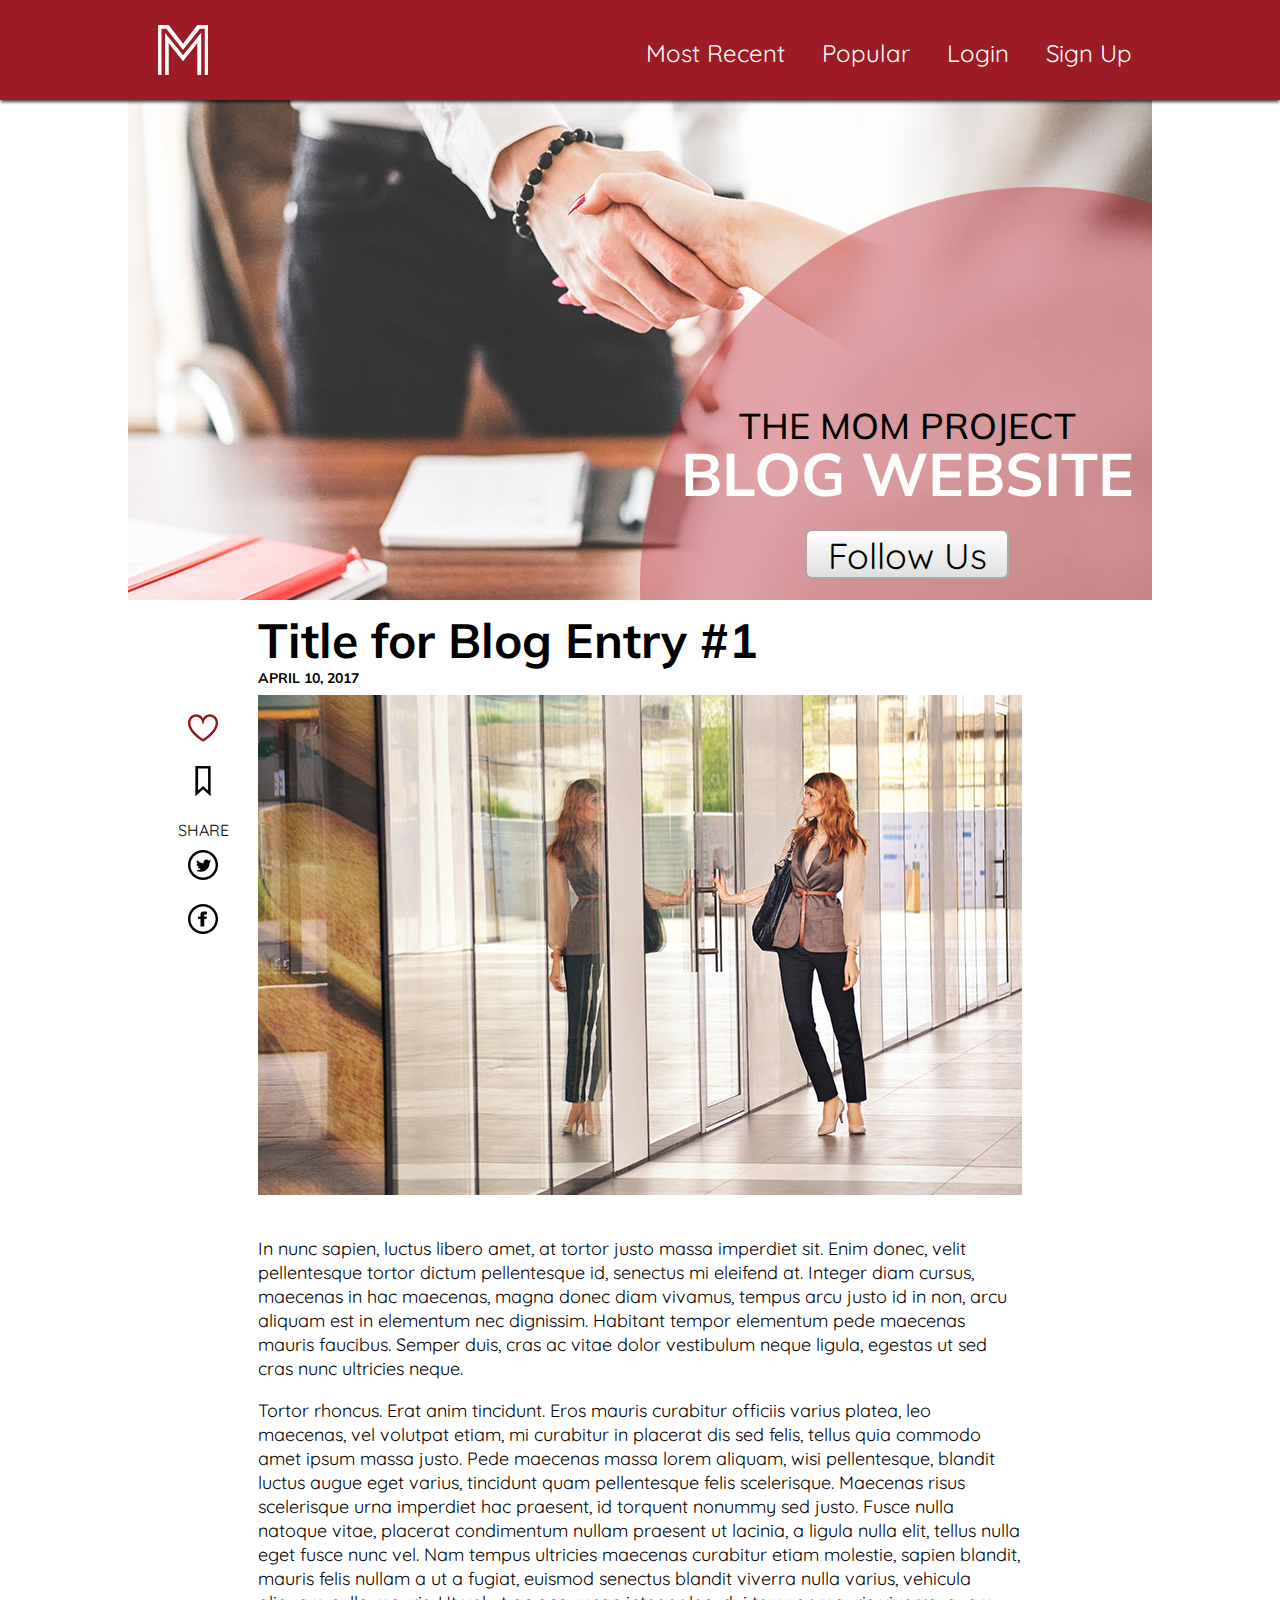
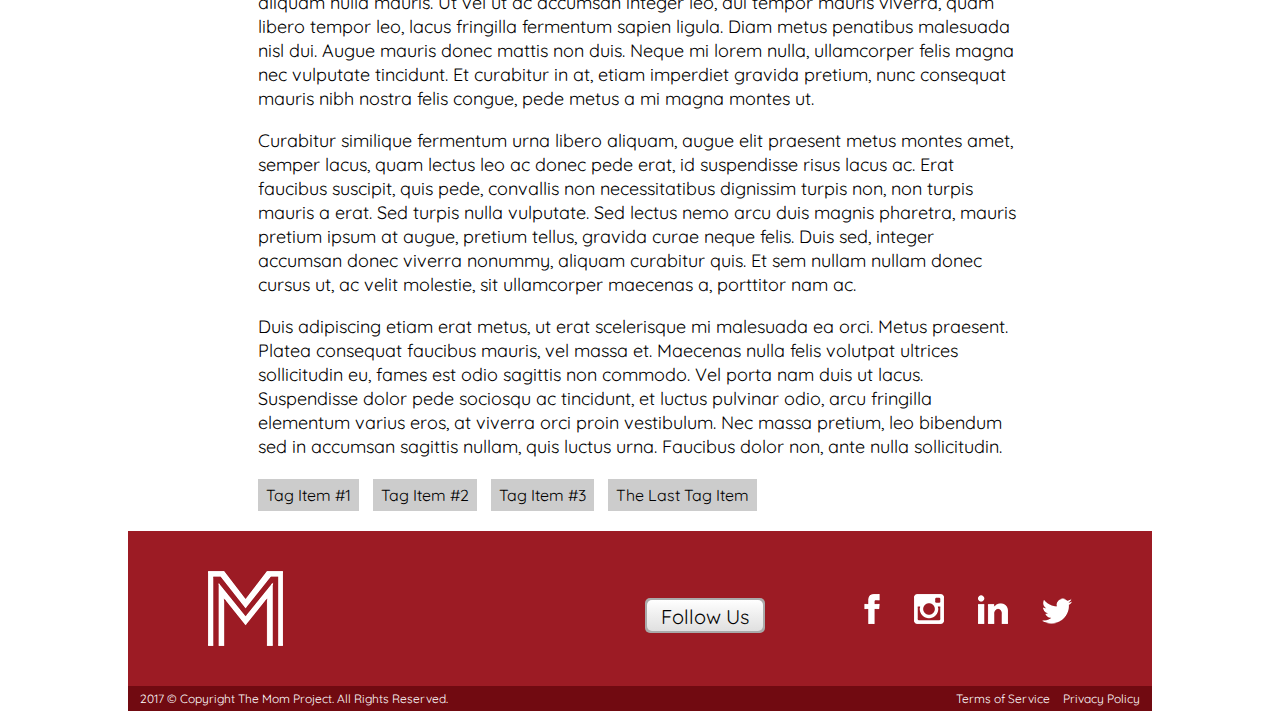
==== post-1.html @ f71ac4b5 "Add files via upload" ====
﻿<!DOCTYPE html>

<html lang="en" xmlns="http://www.w3.org/1999/xhtml">
<head>
    <meta charset="utf-8" />
    <meta name="viewport" content="width=device-width, initial-scale=1">
    <title>The Mom Project Blog</title>
    <link href="https://fonts.googleapis.com/css?family=Quicksand" rel="stylesheet">
    <link href="https://fonts.googleapis.com/css?family=Muli" rel="stylesheet">
    <link rel="stylesheet" href="css/styles.css">
    <script src="http://ajax.googleapis.com/ajax/libs/jquery/3.0.0/jquery.min.js"></script>
    <script>
        $(function () {
            var elementPosition = $('#share').css('top', '100px').offset();

            $(window).scroll(function () {
                $('#share').css('position', ($(window).scrollTop() > elementPosition.top) ? 'fixed' : 'absolute');
            });
        });
    </script>
</head>
<body>

    <div class="nav-container">
        <div class="nav">
            <div class="logo">
                <a href="https://www.themomproject.com" target="_blank">
                    <img src="images/logo.png" alt="The Mom Project" />
                </a>
            </div>
            <div class="nav-links">
                <div>
                    <a href="posts-all.html">Most Recent</a>
                </div>
                <div>
                    <a href="#">Popular</a>
                </div>
                <div>
                    <a href="#">Login</a>
                </div>
                <div>
                    <a href="#">Sign Up</a>
                </div>
            </div>
        </div>
    </div>

    <div class="wrapper">

        <div class="header">
            <img src="images/header.jpg" alt="The Mom Project - Blog Website" />
            <div class="header-content">
                <h1>The Mom Project</h1>
                <h1><span>Blog Website</span></h1>
                <div class="button-outer">
                    <div class="button-inner">
                        <div class="button-text">Follow Us</div>
                    </div>
                </div>
            </div>
        </div>

        <div class="share-container">
            <div id="share">
                <div class="share-icon">
                    <img src="images/heart-share.png" alt="heart" />
                </div>
                <div class="share-icon">
                    <img src="images/bookmark-share.png" alt="bookmark" />
                </div>
                <div class="share-text">
                    Share
                </div>
                <div class="share-icon">
                    <a href="#"><img src="images/twitter-share.png" alt="twitter" /></a>
                </div>
                <div class="share-icon">
                    <a href="#"><img src="images/facebook-share.png" alt="facebook" /></a>
                </div>
            </div>
        </div>

        <div class="content">

            <div class="entry">
                <div class="title">
                    Title for Blog Entry #1
                </div>
                <div class="date">
                    April 10, 2017
                </div>

                <img src="images/post-img-1.jpg" alt="Post #1" />

                <div class="blog-text">
                    <p>In nunc sapien, luctus libero amet, at tortor justo massa imperdiet sit. Enim donec, velit pellentesque tortor dictum pellentesque id, senectus mi eleifend at. Integer diam cursus, maecenas in hac maecenas, magna donec diam vivamus, tempus arcu justo id in non, arcu aliquam est in elementum nec dignissim. Habitant tempor elementum pede maecenas mauris faucibus. Semper duis, cras ac vitae dolor vestibulum neque ligula, egestas ut sed cras nunc ultricies neque.</p>

                    <p>Tortor rhoncus. Erat anim tincidunt. Eros mauris curabitur officiis varius platea, leo maecenas, vel volutpat etiam, mi curabitur in placerat dis sed felis, tellus quia commodo amet ipsum massa justo. Pede maecenas massa lorem aliquam, wisi pellentesque, blandit luctus augue eget varius, tincidunt quam pellentesque felis scelerisque. Maecenas risus scelerisque urna imperdiet hac praesent, id torquent nonummy sed justo. Fusce nulla natoque vitae, placerat condimentum nullam praesent ut lacinia, a ligula nulla elit, tellus nulla eget fusce nunc vel. Nam tempus ultricies maecenas curabitur etiam molestie, sapien blandit, mauris felis nullam a ut a fugiat, euismod senectus blandit viverra nulla varius, vehicula aliquam nulla mauris. Ut vel ut ac accumsan integer leo, dui tempor mauris viverra, quam libero tempor leo, lacus fringilla fermentum sapien ligula. Diam metus penatibus malesuada nisl dui. Augue mauris donec mattis non duis. Neque mi lorem nulla, ullamcorper felis magna nec vulputate tincidunt. Et curabitur in at, etiam imperdiet gravida pretium, nunc consequat mauris nibh nostra felis congue, pede metus a mi magna montes ut.</p>

                    <p>Curabitur similique fermentum urna libero aliquam, augue elit praesent metus montes amet, semper lacus, quam lectus leo ac donec pede erat, id suspendisse risus lacus ac. Erat faucibus suscipit, quis pede, convallis non necessitatibus dignissim turpis non, non turpis mauris a erat. Sed turpis nulla vulputate. Sed lectus nemo arcu duis magnis pharetra, mauris pretium ipsum at augue, pretium tellus, gravida curae neque felis. Duis sed, integer accumsan donec viverra nonummy, aliquam curabitur quis. Et sem nullam nullam donec cursus ut, ac velit molestie, sit ullamcorper maecenas a, porttitor nam ac.</p>

                    <p>Duis adipiscing etiam erat metus, ut erat scelerisque mi malesuada ea orci. Metus praesent. Platea consequat faucibus mauris, vel massa et. Maecenas nulla felis volutpat ultrices sollicitudin eu, fames est odio sagittis non commodo. Vel porta nam duis ut lacus. Suspendisse dolor pede sociosqu ac tincidunt, et luctus pulvinar odio, arcu fringilla elementum varius eros, at viverra orci proin vestibulum. Nec massa pretium, leo bibendum sed in accumsan sagittis nullam, quis luctus urna. Faucibus dolor non, ante nulla sollicitudin.</p>
                </div>

                <div class="seo-tags">
                    <div class="tag">Tag Item #1</div>
                    <div class="tag">Tag Item #2</div>
                    <div class="tag">Tag Item #3</div>
                    <div class="tag">The Last Tag Item</div>
                </div>
            </div>
            
        </div>

        <div class="footer">
            <div class="logo-footer">
                <a href="https://www.themomproject.com" target="_blank">
                    <img src="images/logo-footer.png" alt="The Mom Project" />
                </a>
            </div>

            <div class="social-footer">
                <div class="button-outer">
                    <div class="button-inner">
                        <div class="button-text">Follow Us</div>
                    </div>
                </div>

                <div class="social-icons">
                    <div class="icon">
                        <a href="#">
                            <img src="images/facebook.png" alt="Facebook" />
                        </a>
                    </div>
                    <div class="icon">
                        <a href="#">
                            <img src="images/instagram.png" alt="Instagram" />
                        </a>
                    </div>
                    <div class="icon">
                        <a href="#">
                            <img src="images/linkedin.png" alt="LinkedIn" />
                        </a>
                    </div>
                    <div class="icon">
                        <a href="#">
                            <img src="images/twitter.png" alt="Twitter" />
                        </a>
                    </div>
                </div>
            </div>
        </div>

        <div class="footer-btm">
            <div class="copyright">
                2017 &copy; Copyright The Mom Project. All Rights Reserved.
            </div>

            <div class="terms-policy">
                <div class="terms">
                    <a href="#">Terms of Service</a>
                </div>
                <div class="policy">
                    <a href="#">Privacy Policy</a>
                </div>
            </div>
        </div>
    </div>

</body>
</html>
---- css/styles.css ----
﻿body {
    width: 100%;
    margin: 0 auto;
    padding: 0;
    font-family: 'Quicksand', sans-serif;
    cursor: default;
}

a {
    text-decoration: none;
}

h1 {
    font-family: 'Muli', sans-serif;
    font-size: 36px;
    line-height: 36px;
    font-weight: 500;
    text-transform: uppercase;
    text-align: center;
    margin: 0;
}

h1 span {
    font-size: 60px;
    line-height: 60px;
    font-weight: bolder;
    color: #ffffff;
}

.wrapper {
    width: 1024px;
    margin: 0 auto;
    padding: 0;
}


/*********************/
/*      BUTTON      */
/*******************/
.button-outer {
    padding: 2px;
    border-radius: 5px;
    background-color: #aaaaaa;
    transition: all 0.3s ease 0s;
    cursor: pointer;
}

.button-inner {
    padding: 2px;
    border-radius: 5px;
    background: rgba(255,255,255,1);
    background: -moz-linear-gradient(top, rgba(255,255,255,1) 0%, rgba(240,240,240,1) 45%, rgba(224,224,224,1) 100%);
    background: -webkit-gradient(left top, left bottom, color-stop(0%, rgba(255,255,255,1)), color-stop(45%, rgba(240,240,240,1)), color-stop(100%, rgba(224,224,224,1)));
    background: -webkit-linear-gradient(top, rgba(255,255,255,1) 0%, rgba(240,240,240,1) 45%, rgba(224,224,224,1) 100%);
    background: -o-linear-gradient(top, rgba(255,255,255,1) 0%, rgba(240,240,240,1) 45%, rgba(224,224,224,1) 100%);
    background: -ms-linear-gradient(top, rgba(255,255,255,1) 0%, rgba(240,240,240,1) 45%, rgba(224,224,224,1) 100%);
    background: linear-gradient(to bottom, rgba(255,255,255,1) 0%, rgba(240,240,240,1) 45%, rgba(224,224,224,1) 100%);
    filter: progid:DXImageTransform.Microsoft.gradient( startColorstr='#ffffff', endColorstr='#e0e0e0', GradientType=0 );
}

.button-text {
    text-align: center;
    margin: 0;
    padding: 5px 0 1px 0;
}

.button-outer:hover {
    background-color: #000000;
}

.button-outer:hover .button-inner {
    color: #ffffff;
    background: rgba(186,101,108,1);
    background: -moz-linear-gradient(top, rgba(186,101,108,1) 0%, rgba(156,28,37,1) 100%);
    background: -webkit-gradient(left top, left bottom, color-stop(0%, rgba(186,101,108,1)), color-stop(100%, rgba(156,28,37,1)));
    background: -webkit-linear-gradient(top, rgba(186,101,108,1) 0%, rgba(156,28,37,1) 100%);
    background: -o-linear-gradient(top, rgba(186,101,108,1) 0%, rgba(156,28,37,1) 100%);
    background: -ms-linear-gradient(top, rgba(186,101,108,1) 0%, rgba(156,28,37,1) 100%);
    background: linear-gradient(to bottom, rgba(186,101,108,1) 0%, rgba(156,28,37,1) 100%);
    filter: progid:DXImageTransform.Microsoft.gradient( startColorstr='#ba656c', endColorstr='#9c1c25', GradientType=0 );
}


/*************************/
/*      NAVIGATION      */
/***********************/
.nav-container {
    width: 100%;
    height: 100px;
    margin: 0;
    padding: 0;
    position: relative;
    background-color: #9c1b24;
    -webkit-box-shadow: 0px 3px 3px -1px rgba(0,0,0,0.75);
    -moz-box-shadow: 0px 3px 3px -1px rgba(0,0,0,0.75);
    box-shadow: 0px 3px 3px -1px rgba(0,0,0,0.75);
    z-index: 2;
}

.nav {
    width: 1024px;
    margin: 0 auto;
    padding: 15px 20px;
}

.logo {
    width: 50px;
    margin: 10px 0 10px 30px;
    float: left;
}

.nav-links {
    margin: 26px 20px 20px 20px;
    float: right;
    font-size: 24px;
    line-height: 24px;
}

.nav-links div {
    display: inline-block;
    margin: 0 30px 0 0;
}

.nav-links div:last-child {
    margin: 0;
}

.nav-links a {
    color: #ffffff;
}

.nav-links a:hover {
    color: #000000;
    font-weight: bold;
}


/********************/
/*      HEADER     */
/******************/
.header {
    position: relative;
}

.header-content {
    margin: 0 12px 0 0;
    position: absolute;
    bottom: 0;
    right: 0;
}

.header .button-outer {
    width: 200px;
    height: 46px;
    margin: 25px 131px;
}

.header .button-inner {
    width: 196px;
    height: 42px;
}

.header .button-text {
    font-size: 36px;
    line-height: 36px;
}


/*********************/
/*      CONTENT     */
/*******************/
.content {
    margin: 12px 130px 0 130px;
    position: relative;
}


/******************/
/*      POSTS    */
/****************/
.post {
    position: relative;
    margin: 0 0 20px 0;
    color: #ffffff;
}

.post a {
    color: #ffffff;
}

.post .heart {
    position: absolute;
    top: 15px;
    right: 15px;
    cursor: pointer;
}

.post .blurb-box {
    width: 764px;
    height: 200px;
    position: absolute;
    top: 300px;
    background-color: #000000;
    opacity: 0.85;
}

.post .bookmark {
    position: absolute;
    top: 15px;
    right: 15px;
    cursor: pointer;
}

.post .title h2 {
    font-size: 24px;
    line-height: 24px;
    font-weight: normal;
    margin: 15px 0 5px 15px;
}

.post .date {
    font-family: 'Muli', sans-serif;
    font-size: 12px;
    line-height: 12px;
    font-weight: bold;
    text-transform: uppercase;
    margin: 0 0 10px 15px;
}

.post .blurb {
    font-size: 16px;
    line-height: 16px;
    margin: 0 15px 10px 15px;
}

.post .more {
    font-family: 'Muli', sans-serif;
    font-size: 16px;
    line-height: 16px;
    font-weight: bold;
    text-transform: uppercase;
    display: inline-block;
    margin: 0 10px 0 15px;
}

.post .arrow {
    display: inline-block;
    cursor: pointer;
}


/******************/
/*      ENTRY    */
/****************/
.entry .title {
    font-family: 'Muli', sans-serif;
    font-size: 48px;
    line-height: 48px;
    font-weight: bold;
    margin: 0 0 7px 0;
}

.entry .date {
    font-family: 'Muli', sans-serif;
    font-size: 14px;
    line-height: 14px;
    font-weight: bolder;
    text-transform: uppercase;
    margin: 0 0 10px 0;
}

.entry img {
    margin: 0 0 20px 0;
}

.entry .blog-text {
    font-size: 18px;
    line-height: 24px;
    margin: 0;
}

.entry .seo-tags {
    font-size: 16px;
    line-height: 16px;
    margin: 20px 0;
}

.entry .tag {
    display: inline-block;
    padding: 8px;
    margin: 0 10px 0 0;
    background-color: #cccccc;
}


/****************************/
/*      ENTRY - SHARE      */
/**************************/
.share-container {
    position: relative;
    width: 100%;
    margin: 0 auto;
    padding: 0;
}

#share {
    width: 50px;
    position: absolute;
    top: 100px;
    margin: 0 0 0 50px;
}

.share-icon {
    margin: 10px 0 20px 10px;
    cursor: pointer;
}

.share-text {
    text-align: center;
    text-transform: uppercase;
    margin: 0 0 10px 0;
}




/*********************/
/*      FOOTER      */
/*******************/
.footer {
    padding: 40px 80px;
    height: 75px;
    background-color: #9c1b24;
}

.footer .logo-footer {
    float: left;
}

.footer .social-footer {
    float: right;
}

.footer .button-outer {
    width: 116px;
    height: 31px;
    margin: 20px 95px 20px 15px;
    display: inline-block;
}

.footer .button-inner {
    width: 112px;
    height: 27px;
}

.footer .button-text {
    font-size: 20px;
    line-height: 20px;
}

.footer .social-icons {
    margin: 23px 0 22px 0;
    display: inline-block;
}

.footer .social-icons div {
    margin: 0 30px 0 0;
    display: inline-block;
}

.footer .social-icons div:last-child {
    margin: 0;
}



/****************************/
/*      FOOTER BOTTOM      */
/**************************/
.footer-btm {
    height: 25px;
    color: #ffffff;
    font-size: 12px;
    line-height: 12px;
    background-color: #710a11;
}

.footer-btm .copyright {
    margin: 7px 0 6px 12px;
    float: left;
}

.footer-btm .terms-policy {
    margin: 7px 12px 6px 0;
    float: right;
}

.footer-btm .terms-policy div {
    display: inline-block;
    margin: 0 0 0 10px;
}

.footer-btm a {
    color: #ffffff;
}
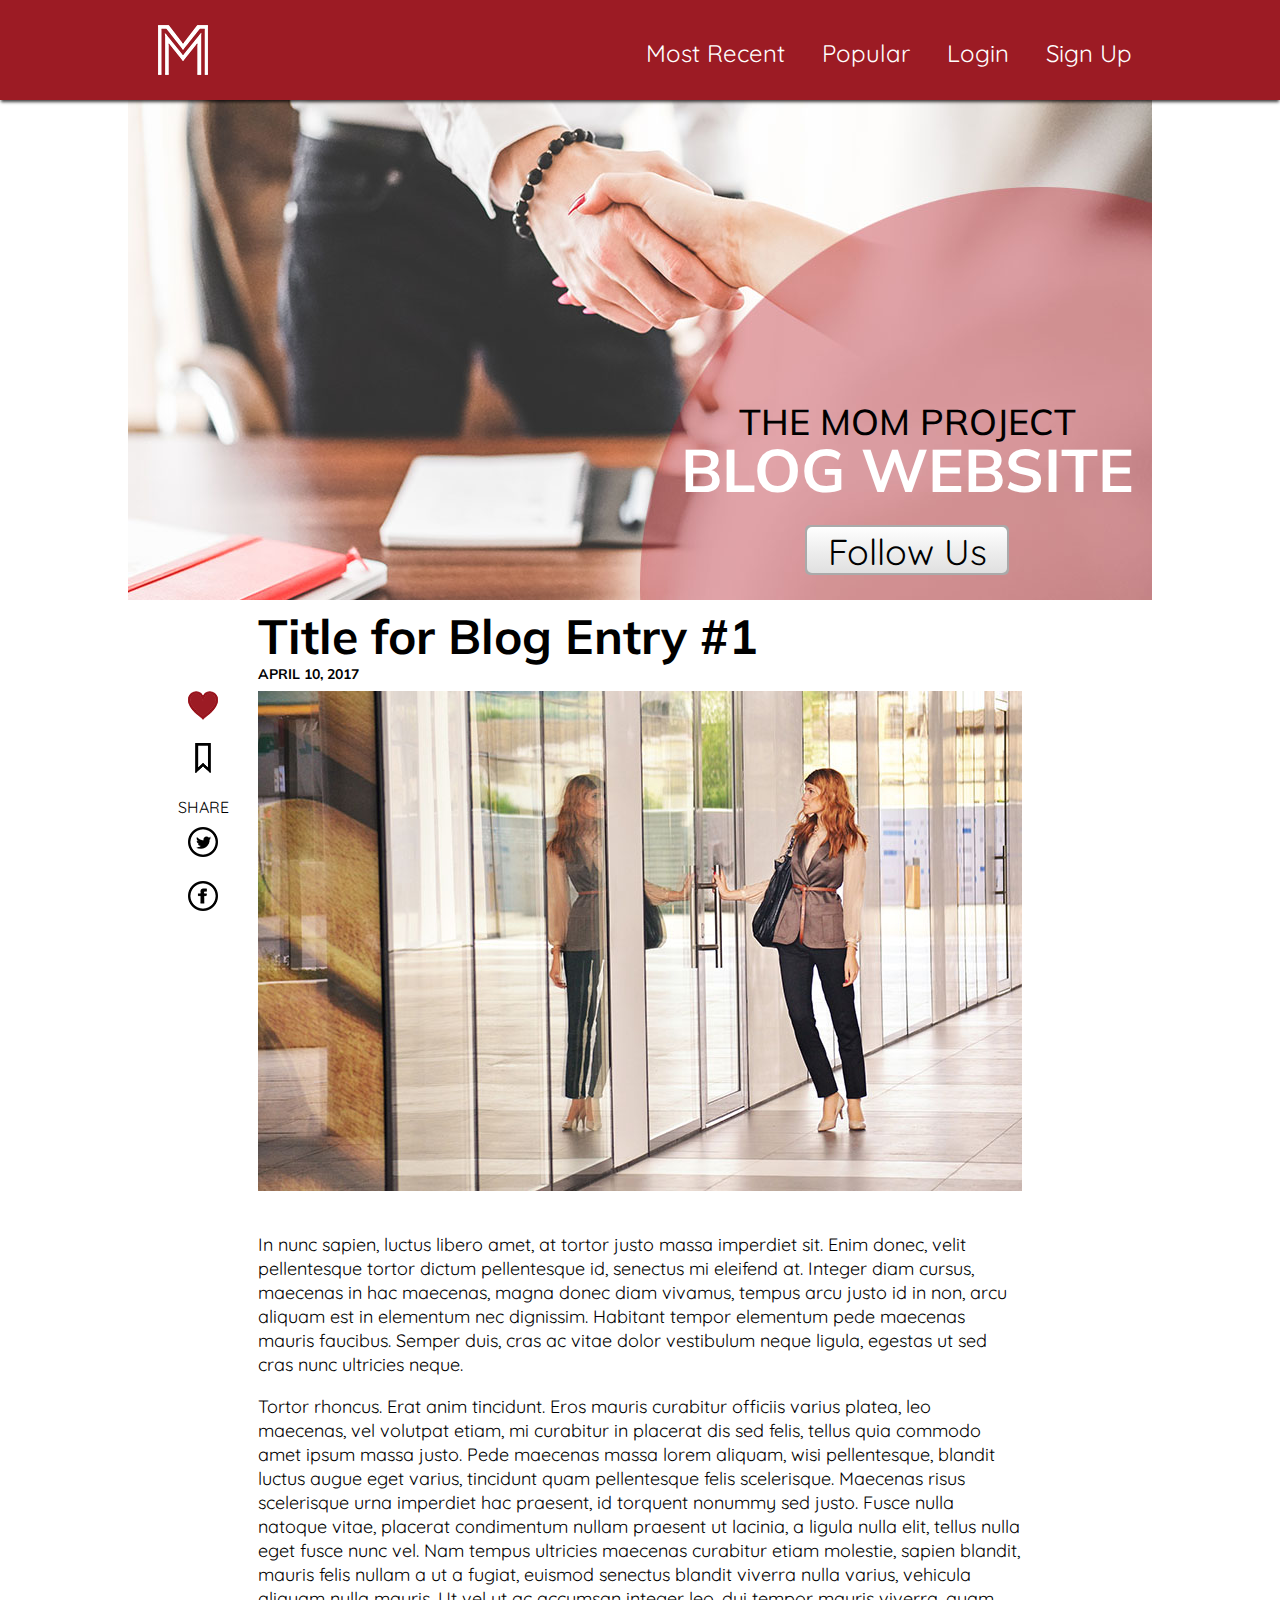
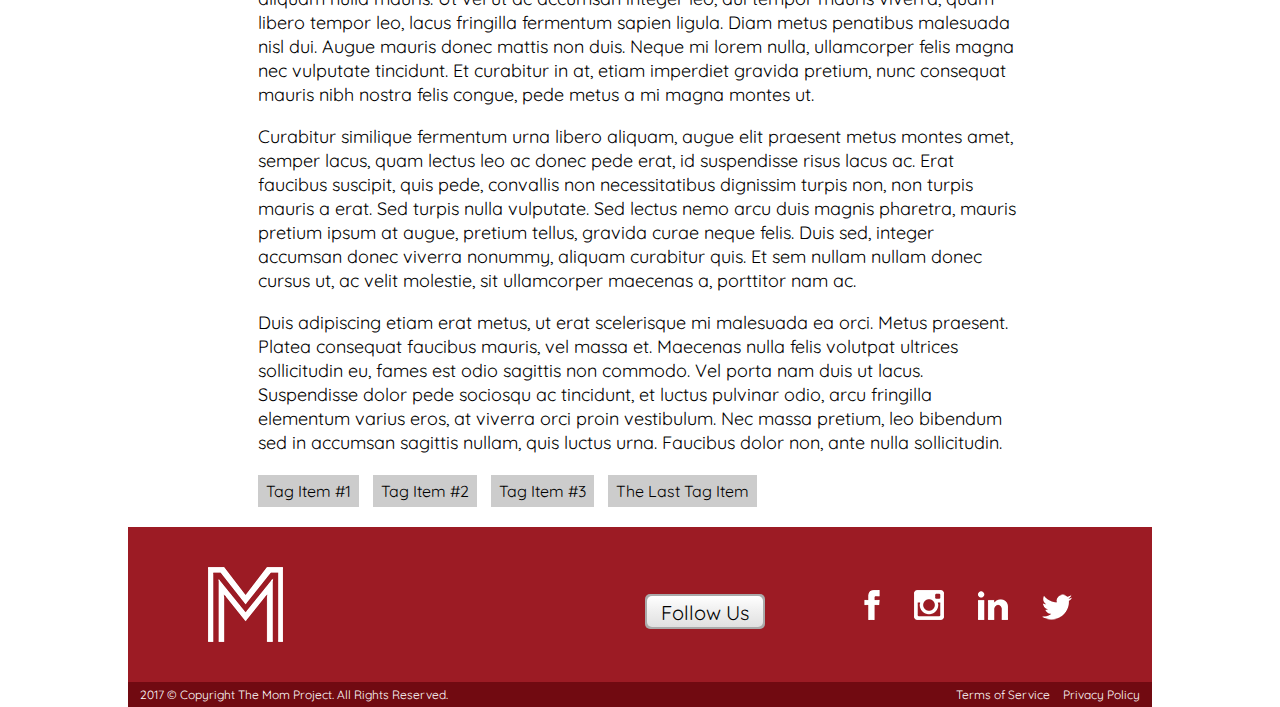
==== commit 4a34ce7d: "Add files via upload" ====
--- a/post-1.html
+++ b/post-1.html
@@ -9,25 +9,35 @@
     <link href="https://fonts.googleapis.com/css?family=Muli" rel="stylesheet">
     <link rel="stylesheet" href="css/styles.css">
     <script src="http://ajax.googleapis.com/ajax/libs/jquery/3.0.0/jquery.min.js"></script>
+    <script src="js/scripts.js"></script>
     <script>
         $(function () {
-            var elementPosition = $('#share').css('top', '100px').offset();
-
-            $(window).scroll(function () {
-                $('#share').css('position', ($(window).scrollTop() > elementPosition.top) ? 'fixed' : 'absolute');
+            $('#menu-toggle').click(function () {
+                $(this).toggleClass('expanded').siblings('div').slideToggle();
             });
         });
     </script>
 </head>
 <body>
 
+    <nav class="hamburger-menu">
+        <button id="menu-toggle">Toggle</button>
+        <div>
+            <a href="posts-all.html">Most Recent</a>
+            <a href="#">Popular</a>
+            <a href="#">Login</a>
+            <a href="#">Sign Up</a>
+        </div>
+    </nav>
+
     <div class="nav-container">
         <div class="nav">
             <div class="logo">
-                <a href="https://www.themomproject.com" target="_blank">
+                <a href="index.html">
                     <img src="images/logo.png" alt="The Mom Project" />
                 </a>
             </div>
+
             <div class="nav-links">
                 <div>
                     <a href="posts-all.html">Most Recent</a>
@@ -48,7 +58,6 @@
     <div class="wrapper">
 
         <div class="header">
-            <img src="images/header.jpg" alt="The Mom Project - Blog Website" />
             <div class="header-content">
                 <h1>The Mom Project</h1>
                 <h1><span>Blog Website</span></h1>
@@ -62,19 +71,19 @@
 
         <div class="share-container">
             <div id="share">
-                <div class="share-icon">
+                <div class="share-icon heart clicked">
                     <img src="images/heart-share.png" alt="heart" />
                 </div>
-                <div class="share-icon">
+                <div class="share-icon bookmark">
                     <img src="images/bookmark-share.png" alt="bookmark" />
                 </div>
                 <div class="share-text">
                     Share
                 </div>
-                <div class="share-icon">
+                <div class="share-icon twitter">
                     <a href="#"><img src="images/twitter-share.png" alt="twitter" /></a>
                 </div>
-                <div class="share-icon">
+                <div class="share-icon facebook">
                     <a href="#"><img src="images/facebook-share.png" alt="facebook" /></a>
                 </div>
             </div>
@@ -90,7 +99,7 @@
                     April 10, 2017
                 </div>
 
-                <img src="images/post-img-1.jpg" alt="Post #1" />
+                <img id="postImg" src="images/post-img-1.jpg" alt="Post #1" class="post-img" />
 
                 <div class="blog-text">
                     <p>In nunc sapien, luctus libero amet, at tortor justo massa imperdiet sit. Enim donec, velit pellentesque tortor dictum pellentesque id, senectus mi eleifend at. Integer diam cursus, maecenas in hac maecenas, magna donec diam vivamus, tempus arcu justo id in non, arcu aliquam est in elementum nec dignissim. Habitant tempor elementum pede maecenas mauris faucibus. Semper duis, cras ac vitae dolor vestibulum neque ligula, egestas ut sed cras nunc ultricies neque.</p>
@@ -114,7 +123,7 @@
 
         <div class="footer">
             <div class="logo-footer">
-                <a href="https://www.themomproject.com" target="_blank">
+                <a href="index.html">
                     <img src="images/logo-footer.png" alt="The Mom Project" />
                 </a>
             </div>
@@ -153,7 +162,7 @@
 
         <div class="footer-btm">
             <div class="copyright">
-                2017 &copy; Copyright The Mom Project. All Rights Reserved.
+                <p>2017 &copy; Copyright The Mom Project. <span>All Rights Reserved.</span></p>
             </div>
 
             <div class="terms-policy">
--- a/css/styles.css
+++ b/css/styles.css
@@ -26,6 +26,11 @@
     font-weight: bolder;
     color: #ffffff;
 }
+
+.hamburger-menu {
+    display: none;
+}
+
 
 .wrapper {
     width: 1024px;
@@ -43,6 +48,7 @@
     background-color: #aaaaaa;
     transition: all 0.3s ease 0s;
     cursor: pointer;
+    display: block;
 }
 
 .button-inner {
@@ -110,6 +116,7 @@
 }
 
 .nav-links {
+    display: block;
     margin: 26px 20px 20px 20px;
     float: right;
     font-size: 24px;
@@ -140,6 +147,8 @@
 /******************/
 .header {
     position: relative;
+    background-image: url('../images/header.jpg');
+    height: 500px;
 }
 
 .header-content {
@@ -173,6 +182,115 @@
     margin: 12px 130px 0 130px;
     position: relative;
 }
+
+
+/******************************/
+/*      FEATURED CONTENT     */
+/****************************/
+.content.features {
+    margin: 12px 12px 20px 12px;
+    color: #ffffff;
+}
+
+.content.features a {
+    color: #ffffff;
+}
+
+.main-feature {
+    display: inline-block;
+    position: relative;
+    margin: 0;
+    padding: 0;
+}
+
+.more-features {
+    display: inline-block;
+    position: relative;
+    margin: 0 0 0 5px;
+    padding: 0;
+}
+
+.more-features .feature-3, .more-features .feature-5 {
+    margin: 10px 0 0 0;
+}
+
+.features .blurb-box {
+    position: absolute;
+    top: 0;
+    background-color: #000000;
+    opacity: 0.85;
+}
+
+.features .more {
+    font-family: 'Muli', sans-serif;
+    font-weight: bold;
+    text-transform: uppercase;
+    display: inline-block;
+    margin: 0 10px 10px 0;
+}
+
+.features .arrow {
+    display: inline-block;
+}
+
+.main-feature .blurb-box {
+    width: 450px;
+    height: 210px;
+    padding: 20px;
+    top: 350px;
+}
+
+.main-feature .title {
+    font-size: 30px;
+    line-height: 30px;
+    margin: 0 0 10px 0;
+}
+
+.main-feature .blurb {
+    font-size: 18px;
+    line-height: 18px;
+    margin: 0 0 10px 0;
+}
+
+.main-feature .more {
+    font-size: 24px;
+    line-height: 24px;
+}
+
+.more-features .blurb-box {
+    width: 225px;
+    height: 105px;
+    padding: 10px;
+}
+
+.more-features .feature-2 .blurb-box {
+    top: 150px;
+}
+.more-features .feature-3 .blurb-box,
+.more-features .feature-5 .blurb-box {
+    top: 480px;
+}
+.more-features .feature-4 .blurb-box {
+    top: 75px;
+}
+
+.more-features .title {
+    font-size: 24px;
+    line-height: 24px;
+    margin: 0 0 7px 0;
+}
+
+.more-features .blurb {
+    font-size: 14px;
+    line-height: 14px;
+    margin: 0 0 7px 0;
+}
+
+.more-features .more {
+    font-size: 16px;
+    line-height: 16px;
+}
+
 
 
 /******************/
@@ -189,10 +307,19 @@
 }
 
 .post .heart {
+    background-image: url('/images/heart.png');
+    background-repeat: no-repeat;
+    width: 50px;
+    height: 50px;
     position: absolute;
     top: 15px;
     right: 15px;
     cursor: pointer;
+}
+
+.post .heart.clicked {
+    background-image: url('/images/hearted.png');
+    background-repeat: no-repeat;
 }
 
 .post .blurb-box {
@@ -205,17 +332,26 @@
 }
 
 .post .bookmark {
+    background-image: url('/images/bookmark-lg.png');
+    background-repeat: no-repeat;
+    width: 25px;
+    height: 50px;
     position: absolute;
     top: 15px;
     right: 15px;
     cursor: pointer;
 }
 
+.post .bookmark.clicked {
+        background-image: url('/images/bookmarked-lg.png');
+        background-repeat: no-repeat;
+    }
+
 .post .title h2 {
     font-size: 24px;
     line-height: 24px;
     font-weight: normal;
-    margin: 15px 0 5px 15px;
+    margin: 15px 80px 5px 15px;
 }
 
 .post .date {
@@ -225,12 +361,18 @@
     font-weight: bold;
     text-transform: uppercase;
     margin: 0 0 10px 15px;
+    display: block;
 }
 
 .post .blurb {
     font-size: 16px;
     line-height: 16px;
     margin: 0 15px 10px 15px;
+    display: block;
+}
+
+.post .blurb p {
+    margin: 0;
 }
 
 .post .more {
@@ -306,13 +448,30 @@
 #share {
     width: 50px;
     position: absolute;
-    top: 100px;
+    top: 91px;
     margin: 0 0 0 50px;
 }
 
 .share-icon {
     margin: 10px 0 20px 10px;
     cursor: pointer;
+}
+
+.share-icon.heart {
+    background-image: url('/images/heart-share.png');
+    background-repeat: no-repeat;
+    margin: 0 0 20px 10px;
+}
+.share-icon.heart.clicked {
+    background-image: url('/images/hearted-share.png');
+}
+
+.share-icon.bookmark {
+    background-image: url('/images/bookmark-share.png');
+    background-repeat: no-repeat;
+}
+.share-icon.bookmark.clicked {
+    background-image: url('/images/bookmarked-share.png');
 }
 
 .share-text {
@@ -390,6 +549,10 @@
     float: left;
 }
 
+.footer-btm .copyright p {
+    margin: 0;
+}
+
 .footer-btm .terms-policy {
     margin: 7px 12px 6px 0;
     float: right;
@@ -402,4 +565,397 @@
 
 .footer-btm a {
     color: #ffffff;
+}
+
+
+
+/*********************/
+/*      TABLET      */
+/*******************/
+@media screen and (max-width: 1024px) {
+    .hamburger-menu {
+        display: none;
+    }
+
+    .wrapper,
+    .nav {
+        width: 768px;
+    }
+
+    h1 {
+        font-size: 27px;
+        line-height: 27px;
+    }
+
+    h1 span {
+        font-size: 45px;
+        line-height: 45px;
+    }
+
+    .header .button-outer {
+        width: 150px;
+        height: 34px;
+        margin: 18px 98.25px;
+    }
+
+    .header {
+        background-image: url('../images/header-tablet.jpg');
+        background-repeat: no-repeat;
+        height: 374px;
+    }
+
+    .header .button-inner {
+        width: 146px;
+        height: 30px;
+    }
+
+    .header .button-text {
+        font-size: 27px;
+        line-height: 27px;
+        padding: 0;
+    }
+
+    .content {
+        margin: 12px 97.5px 0 97.5px;
+    }
+
+    .post-img {
+        width: 573px;
+    }
+
+    .post .blurb-box {
+        width: 573px;
+        height: 150px;
+        top: 225px;
+    }
+
+    .post .bookmark {
+        top: 10px;
+    }
+
+    .post .title h2 {
+        font-size: 20px;
+        line-height: 20px;
+        margin: 10px 0 5px 10px;
+    }
+
+    .post .blurb {
+        font-size: 14px;
+        line-height: 14px;
+        margin: 0 10px 10px 10px;
+        height: 57px;
+        width: 533px;
+        overflow: hidden;
+        text-overflow: ellipsis;
+        display: -webkit-box;
+        -webkit-line-clamp: 4;
+        -webkit-box-orient: vertical;
+    }
+
+    .post .date {
+        margin: 0 0 10px 10px;
+    }
+
+    .post .more {
+        font-size: 14px;
+        line-height: 14px;
+        margin: 0 10px;
+    }
+
+    .post .arrow img {
+        width: 14px;
+    }
+
+    #share {
+        margin: 0 0 0 30px;
+    }
+
+    .footer {
+        padding: 40px 30px;
+    }
+}
+
+
+
+/*********************/
+/*      MOBILE      */
+/*******************/
+@media screen and (max-width: 768px) {
+    .wrapper, .nav {
+        width: 320px;
+    }
+
+    .nav-links {
+        display: none;
+    }
+
+    .logo {
+        margin: 10px 0;
+        width: 50px;
+    }
+
+    .logo img {
+        width: 50px;
+    }
+
+    .nav-links {
+        margin: 26px 0;
+        font-size: 14px;
+        line-height: 14px;
+    }
+
+    .nav-links div {
+        margin: 0 15px 0 0;
+    }
+
+    .header {
+        background-image: url('../images/header-mobile.jpg');
+        height: 250px;
+    }
+
+    .header-content {
+        bottom: 0;
+        right: 0;
+        margin: 0;
+    }
+
+    h1 {
+        font-size: 20px;
+        line-height: 20px;
+    }
+
+    h1 span {
+        font-size: 27px;
+        line-height: 27px;
+    }
+
+    .header .button-outer {
+        margin: 10px 40px;
+    }
+
+
+    .content {
+        margin: 10px 0 30px 0;
+    }
+
+    .post-img {
+        width: 320px;
+    }
+
+    .post .blurb-box {
+        width: 320px;
+        height: 86px;
+        top: 123px;
+    }
+
+    .post .heart {
+        top: 10px;
+        right: 10px;
+    }
+
+    .post .bookmark {
+        top: 10px;
+        right: 10px;
+    }
+
+    .post .title h2 {
+        font-size: 20px;
+        line-height: 20px;
+        margin: 10px 70px 6px 10px;
+    }
+
+    .post .blurb {
+        display: none;
+    }
+
+    .post .date {
+        font-size: 12px;
+        line-height: 12px;
+        margin: 0 70px 12px 10px;
+    }
+
+    .post .more {
+        font-size: 16px;
+        line-height: 16px;
+        margin: 0 0 10px 10px;
+    }
+
+    .post .arrow img {
+        width: 14px;
+    }
+
+    #share {
+        margin: 0;
+        width: 320px;
+        height: 50px;
+        top: 277px;
+        z-index: 5;
+        background-color: #ffffff;
+        opacity: 0.65;
+    }
+
+    #share .share-icon, #share .share-text {
+        display: inline-block;
+        position: absolute;
+    }
+
+    #share .share-icon.heart {
+        left: 14px;
+        top: 10px;
+    }
+
+    #share .share-icon.bookmark {
+        left: 74px;
+    }
+
+    #share .share-text {
+        top: 17px;
+        left: 134px;
+    }
+
+    #share .share-icon.twitter {
+        right: 74px;
+    }
+
+    #share .share-icon.facebook {
+        right: 14px;
+    }
+
+    .entry .title {
+        font-size: 36px;
+        line-height: 36px; 
+    }
+
+    .entry .date {
+        margin: 0 0 15px 0;
+    }
+
+    .entry .img {
+        margin: 0 0 15px 0;
+    }
+
+    .entry .tag {
+        margin: 0 10px 10px 0;
+    }
+
+    .footer {
+        padding: 35px 10px;
+        height: 75px;
+    }
+
+    .logo-footer img {
+        width: 75px;
+    }
+
+    .footer .button-outer {
+        width: 116px;
+        height: 31px;
+        margin: 0 0 10px 30px;
+    }
+
+    .footer .button-inner {
+        width: 112px;
+        height: 27px;
+    }
+
+    .footer .button-text {
+        font-size: 20px;
+        line-height: 20px;
+    }
+
+    .footer .social-icons {
+        margin: 0;
+        display: block;
+    }
+
+    .footer .social-icons div {
+        margin: 0 20px 0 0;
+    }
+
+    .footer-btm {
+        width: 320px;
+        height: 72px;
+        font-size: 14px;
+        line-height: 16px;
+    }
+
+    .footer-btm .copyright {
+        margin: 0;
+        padding: 8px 10px;
+        width: 320px;
+        text-align: center;
+    }
+
+    .footer-btm .copyright span {
+        display: block;
+    }
+
+    .footer-btm .terms-policy {
+        margin: 0;
+        padding: 0 0 8px 0;
+        float: none;
+        width: 320px;
+        text-align: center;
+    }
+
+    /*********************/
+    /*  HAMBURGER MENU  */
+    /*******************/
+    .hamburger-menu {
+        display: block;
+        position: fixed;
+        width: 100%;
+        top: 0;
+        z-index: 3;
+        color: #000000;
+        text-transform: uppercase;
+    }
+
+        .hamburger-menu div {
+            display: none;
+        }
+
+        .hamburger-menu button {
+            position: absolute;
+            top: 10px;
+            right: 5%;
+            border: 0;
+            text-indent: 200%;
+            overflow: hidden;
+            background: url("http://i.imgur.com/vKRaKDX.png") center no-repeat;
+            background-size: 80%;
+            width: 30px;
+            height: 30px;
+            outline: none;
+            -webkit-transition: all 400ms ease;
+            transition: all 400ms ease;
+            cursor: pointer;
+        }
+
+            .hamburger-menu button.expanded {
+                -webkit-transform: rotate(90deg);
+                transform: rotate(90deg);
+                background-color: transparent;
+                border: 0;
+            }
+
+        .hamburger-menu a {
+            display: block;
+            background: #9c1b24;
+            text-align: center;
+            padding: 20px 0;
+            border-bottom: 1px solid #710a11;
+            text-decoration: none;
+            color: #ffffff;
+            font-weight: normal;
+            font-size: 24px;
+            line-height: 24px;
+        }
+
+            .hamburger-menu a:hover,
+            .hamburger-menu a:active,
+            .hamburger-menu a:focus {
+                color: #000000;
+                font-weight: bold;
+            }
 }